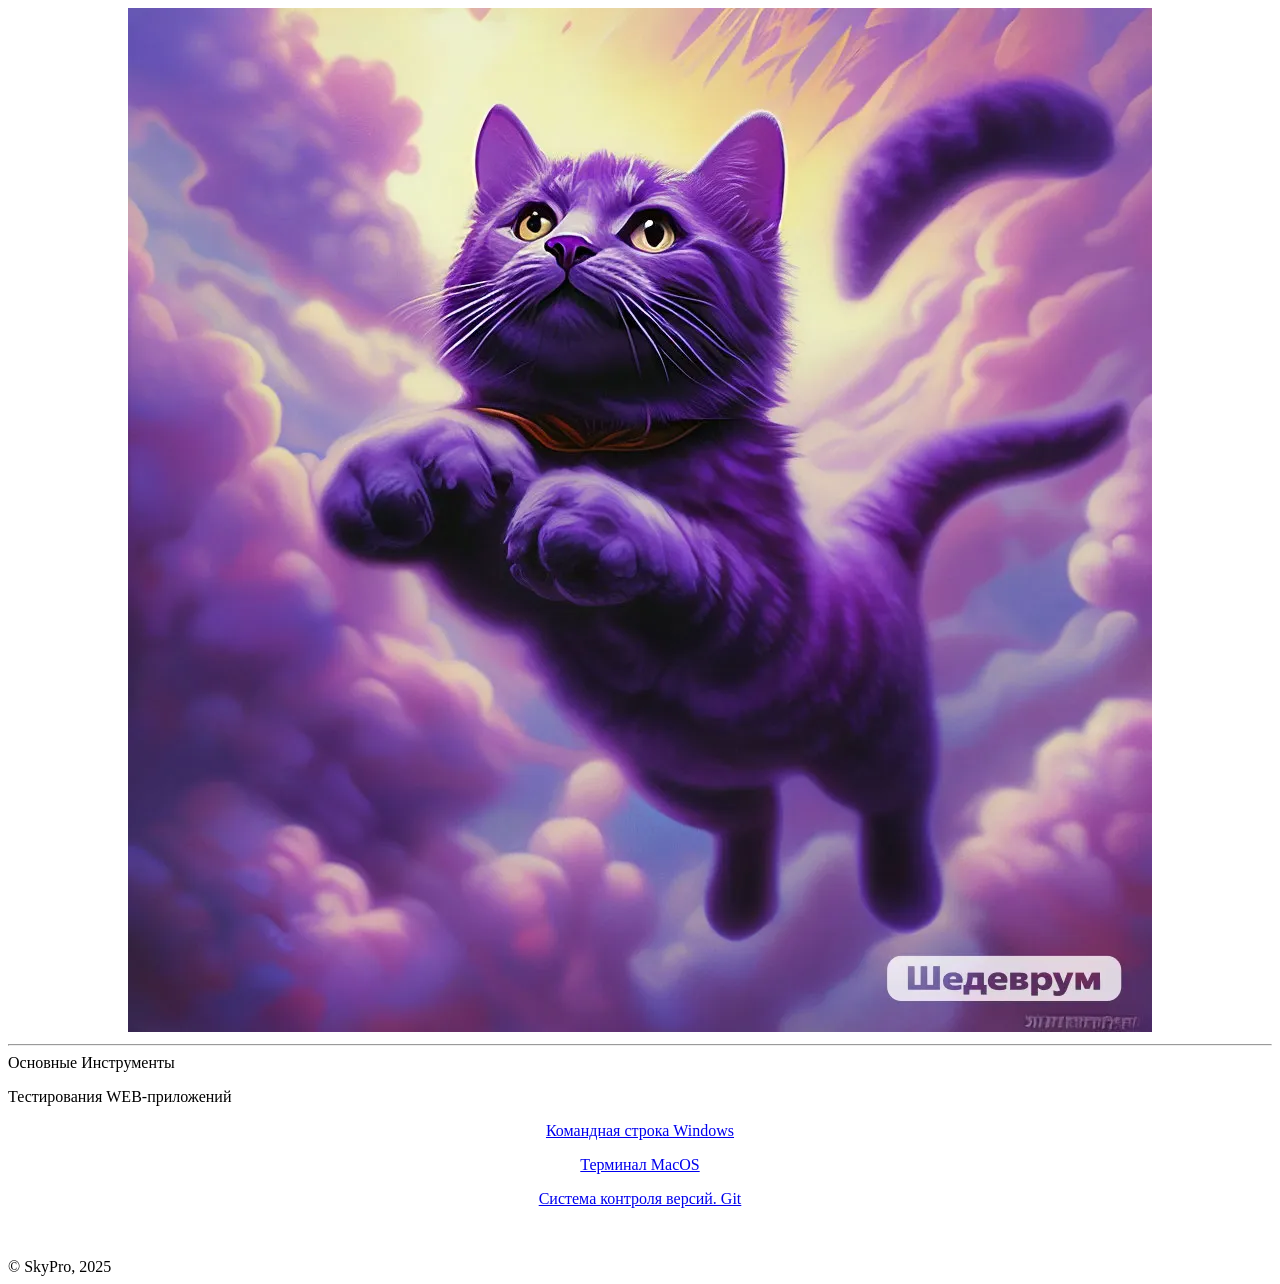
==== index.html @ 09da30a0 "опечатки на главной, ватар, кнопка Вернуться на главную, 2025" ====
<!DOCTYPE html>
<html>
   <head>
      <title>Portal for QA</title>
      <link rel="stylesheet" type="text/css" href="css/style.css">
      <link rel="stylesheet" type="text/css" href="css/font-awesome.css">
      <link rel="shortcut icon" href="img/fav.ico" type="image/x-icon">
      <link href="https://fonts.googleapis.com/css?family=Montserrat:700" rel="stylesheet">
      <meta charset="utf-8">
      <meta name="viewport" content="width=device-width, initial-scale=1">
   </head>
   <body>
      <!--Card-->
      <div class="card animated fadeIn">
         <center><img class="center animated rollIn" src="img/cat_ava.webp" alt="avatar"></center>
         <hr>
         <div class="name">
            Основные Инструменты
         </div>
         <p class="subtitle">Тестирования WEB-приложений</p>
         </p>
         <p class="location" align="center">
            <a href="html/cmd.html">Командная строка Windows</a>
         </p>
         <p class="location" align="center">
            <a href="html/mac.html">Терминал MacOS</a>
         </p>
          <p class="location" align="center">
            <a href="html/git.html">Система контроля версий. Git</a>
         </p>
         <p> <br>
         </p>
      </div>
      <!--footer-->
      <footer class="animated fadeIn">
         &copy; SkyPro, 2025
      </footer>
   </body>
</html>
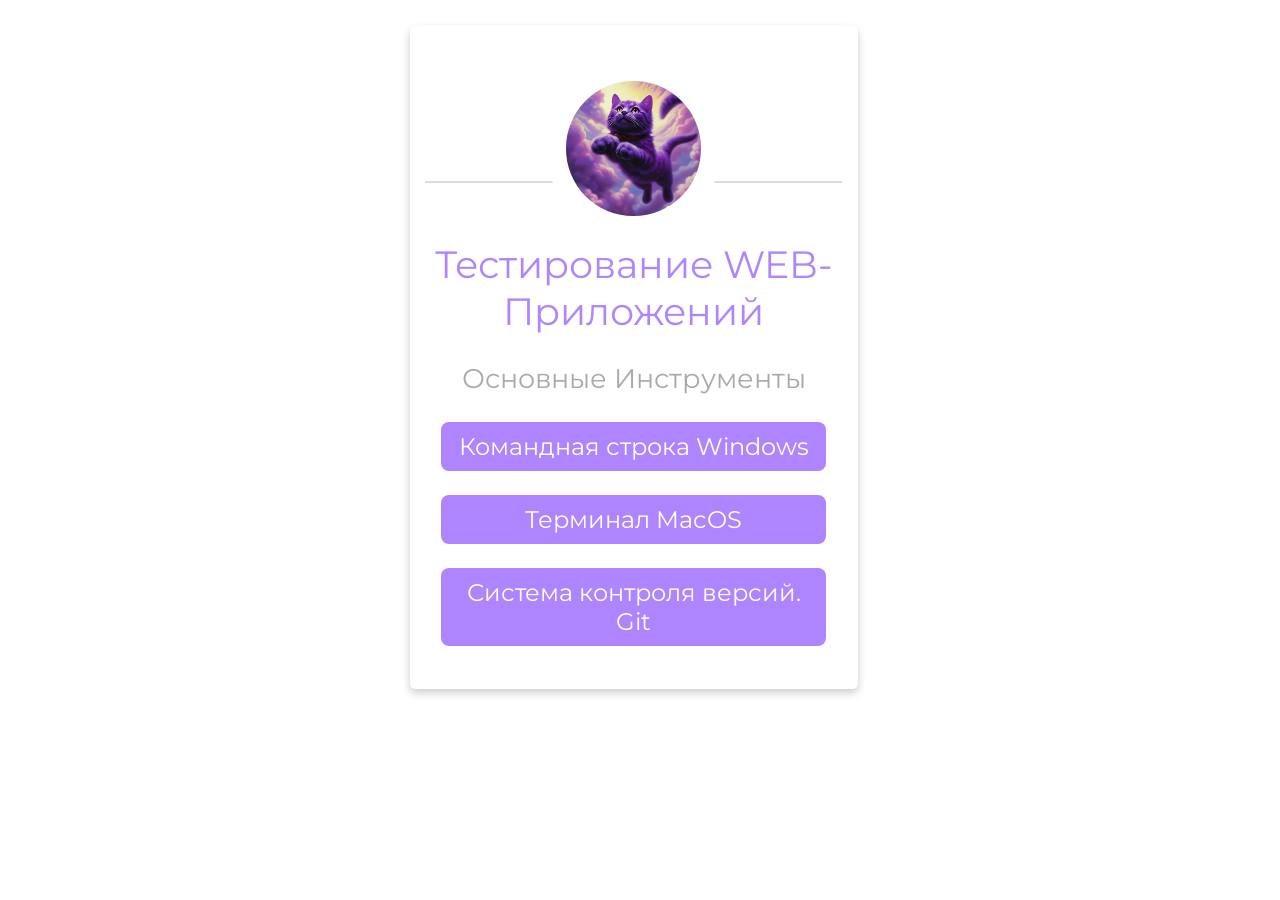
==== commit 73271b8a: "style, name, color" ====
--- a/index.html
+++ b/index.html
@@ -15,9 +15,9 @@
          <center><img class="center animated rollIn" src="img/cat_ava.webp" alt="avatar"></center>
          <hr>
          <div class="name">
-            Основные Инструменты
+            Тестирование WEB-приложений
          </div>
-         <p class="subtitle">Тестирования WEB-приложений</p>
+         <p class="subtitle">Основные Инструменты</p>
          </p>
          <p class="location" align="center">
             <a href="html/cmd.html">Командная строка Windows</a>
--- a/css/style.css
+++ b/css/style.css
@@ -0,0 +1,301 @@
+* {
+	font-family: 'Montserrat', sans-serif;
+}
+
+body {
+	width: 100%;
+	margin: 0px;
+	background-image: url(../img/bg.jpg);
+	background-repeat: repeat-y no-repeat;
+	background-size: cover;
+	background-position: center;
+	background-attachment: fixed;
+}
+
+.icons>a {
+	text-decoration: none;
+	color: darkgray;
+}
+
+.location>a {
+	text-decoration: none;
+	color: white;
+}
+
+.location:hover {
+	box-shadow: 0 8px 16px 0 rgba(0, 0, 0, 0.2);
+}
+
+
+/*---------- Responsive Grid ---------------*/
+
+@media screen and (min-width: 1001px) {
+	.card {
+		margin-left: 32%;
+		margin-top: 2%;
+		padding: 0px;
+		background-color: white;
+		box-shadow: 0 4px 8px 0 rgba(0, 0, 0, 0.2);
+		transition: 0.3s;
+		width: 35%;
+		border-radius: 5px;
+	}
+	.card:hover {
+		box-shadow: 0 8px 16px 0 rgba(0, 0, 0, 1);
+	}
+	img {
+		border: 20px solid white;
+		border-radius: 50%;
+		margin-top: 8%;
+		margin-bottom: -15% !important;
+		width: 30%;
+	}
+	.name {
+		text-align: center;
+		font-size: 2.4em;
+		color: rgb(175, 133, 255,1);
+		margin-top: 13%;
+		margin-bottom: auto;
+		text-transform: capitalize;
+	}
+	hr {
+		width: 93%;
+		height: 2px;
+		background-color: gainsboro;
+		border: 0px;
+	}
+	.subtitle {
+		text-align: center;
+		font-size: 1.7em;
+		color: darkgray;
+	}
+	.icons {
+		font-size: 18px;
+		text-align: center;
+		margin-right: 0px;
+		margin-left: 0px;
+		color: darkgray;
+		margin-bottom: 40px;
+	}
+	.location {
+		text-align: center;
+		color: white;
+		font-size: 1.5em;
+		display: block;
+		background-color: rgba(175,133,255,1);
+		padding: 10px;
+		margin-left: 7%;
+		margin-right: 7%;
+		border-radius: 8px;
+	}
+}
+
+@media (min-width: 100px) and (max-width: 728px) and (orientation:portrait) {
+	body {
+		width: 100%;
+		margin: 0px;
+		background: url(../img/bg.jpg) fixed no;
+		overflow-x: hidden;
+	}
+	hr {
+		width: 93%;
+		height: 2px;
+		background-color: gainsboro;
+		border: 0px;
+	}
+	.card {
+		margin-top: 10%;
+		margin-left: 2%;
+		margin-right: 0px;
+		background-color: white;
+		box-shadow: 0 4px 8px 0 rgba(0, 0, 0, 0.2);
+		transition: 0.3s;
+		width: 95%;
+		border-radius: 5px;
+	}
+	.card:hover {
+		box-shadow: 0 8px 16px 0 rgba(0, 0, 0, 1);
+	}
+	img {
+		border: 15px solid white;
+		margin-bottom: -20% !important;
+		border-radius: 50%;
+		width: 33%;
+	}
+	.name {
+		padding-right: 4px;
+		padding-left: 4px;
+		text-align: center;
+		font-size: 2.5em;
+		color: gainsboro;
+		margin-top: 16%;
+		margin-bottom: auto;
+		text-transform: capitalize;
+	}
+	.subtitle {
+		text-align: center;
+		font-size: 1.2em;
+		color: darkgray;
+	}
+	.icons {
+		font-size: 11px;
+		text-align: center;
+		margin-right: 0px;
+		margin-left: 0px;
+		color: darkgray;
+		margin-bottom: 40px;
+	}
+	.location {
+		text-align: center;
+		color: white;
+		font-size: 0.8em;
+		display: block;
+		background-color: rgba(175,133,255,1);
+		padding: 10px;
+		margin-left: 7%;
+		margin-right: 7%;
+		border-radius: 8px;
+	}
+}
+
+@media (min-width: 100px) and (max-width: 728px) and (orientation:landscape) {
+	body {
+		width: 100%;
+		margin: 0px;
+		background: url(../img/bg.jpg) fixed no;
+		overflow-x: hidden;
+	}
+	hr {
+		width: 93%;
+		height: 2px;
+		background-color: gainsboro;
+		border: 0px;
+	}
+	.card {
+		margin-top: 6%;
+		margin-left: 9%;
+		margin-right: 0px;
+		background-color: white;
+		box-shadow: 0 4px 8px 0 rgba(0, 0, 0, 0.2);
+		transition: 0.3s;
+		width: 80%;
+		border-radius: 5px;
+	}
+	.card:hover {
+		box-shadow: 0 8px 16px 0 rgba(0, 0, 0, 1);
+	}
+	img {
+		border: 15px solid white;
+		margin-bottom: -15% !important;
+		border-radius: 50%;
+		width: 25%;
+	}
+	.name {
+		padding-right: 4px;
+		padding-left: 4px;
+		text-align: center;
+		font-size: 2.8em;
+		color: gainsboro;
+		margin-top: 16%;
+		margin-bottom: auto;
+		text-transform: capitalize;
+	}
+	.subtitle {
+		text-align: center;
+		font-size: 1.9em;
+		color: darkgray;
+	}
+	.icons {
+		font-size: 18px;
+		text-align: center;
+		margin-right: 0px;
+		margin-left: 0px;
+		color: darkgray;
+		margin-bottom: 40px;
+	}
+	.location {
+		text-align: center;
+		color: white;
+		font-size: 1.5em;
+		display: block;
+		background-color: rgba(175,133,255,1);
+		padding: 10px;
+		margin-left: 7%;
+		margin-right: 7%;
+		border-radius: 8px;
+	}
+}
+
+@media only screen and (min-width: 728px) and (max-width: 1000px) {
+	body {
+		width: 100%;
+		margin: 0px;
+		background: url(../img/bg.jpg) fixed no;
+		overflow-x: hidden;
+	}
+	hr {
+		width: 93%;
+		height: 2px;
+		background-color: gainsboro;
+		border: 0px;
+	}
+	.card {
+		margin-top: 4%;
+		margin-left: 13%;
+		align-content: center;
+		background-color: white;
+		box-shadow: 0 4px 8px 0 rgba(0, 0, 0, 0.2);
+		transition: 0.3s;
+		width: 75%;
+		border-radius: 5px;
+	}
+	.card:hover {
+		box-shadow: 0 8px 16px 0 rgba(0, 0, 0, 1);
+	}
+	img {
+		border: 15px solid white;
+		margin-bottom: -18% !important;
+		border-radius: 50%;
+		width: 30%;
+	}
+	.name {
+		text-align: center;
+		font-size: 2.5em;
+		color: gainsboro;
+		margin-top: 16%;
+		margin-bottom: auto;
+		text-transform: capitalize;
+	}
+	.subtitle {
+		text-align: center;
+		font-size: 2em;
+		color: darkgray;
+	}
+	.icons {
+		font-size: 15px;
+		text-align: center;
+		margin-right: 0px;
+		margin-left: 0px;
+		color: darkgray;
+		margin-bottom: 40px;
+	}
+	.location {
+		text-align: center;
+		color: white;
+		font-size: 1.8em;
+		display: block;
+		background-color: rgba(175,133,255,1);
+		padding: 10px;
+		margin-left: 7%;
+		margin-right: 7%;
+		border-radius: 8px;
+	}
+}
+
+
+/*---------- Responsive Grid Ends ---------------*/
+footer {
+	text-align: center;
+	color: white;
+	font-size: 1.2em
+}
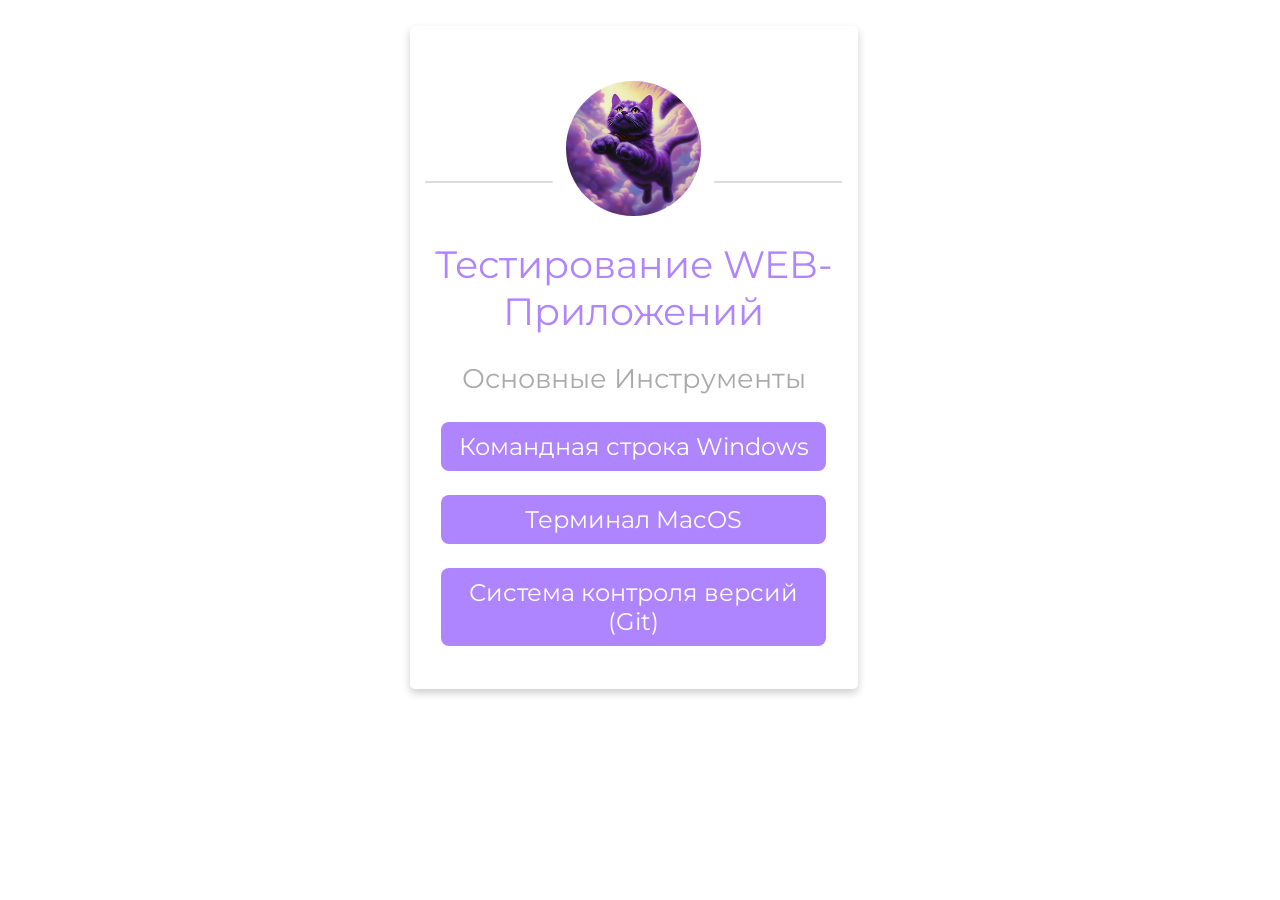
==== commit d9225b26: "ind" ====
--- a/index.html
+++ b/index.html
@@ -26,7 +26,7 @@
             <a href="html/mac.html">Терминал MacOS</a>
          </p>
           <p class="location" align="center">
-            <a href="html/git.html">Система контроля версий. Git</a>
+            <a href="html/git.html">Система контроля версий (Git)</a>
          </p>
          <p> <br>
          </p>
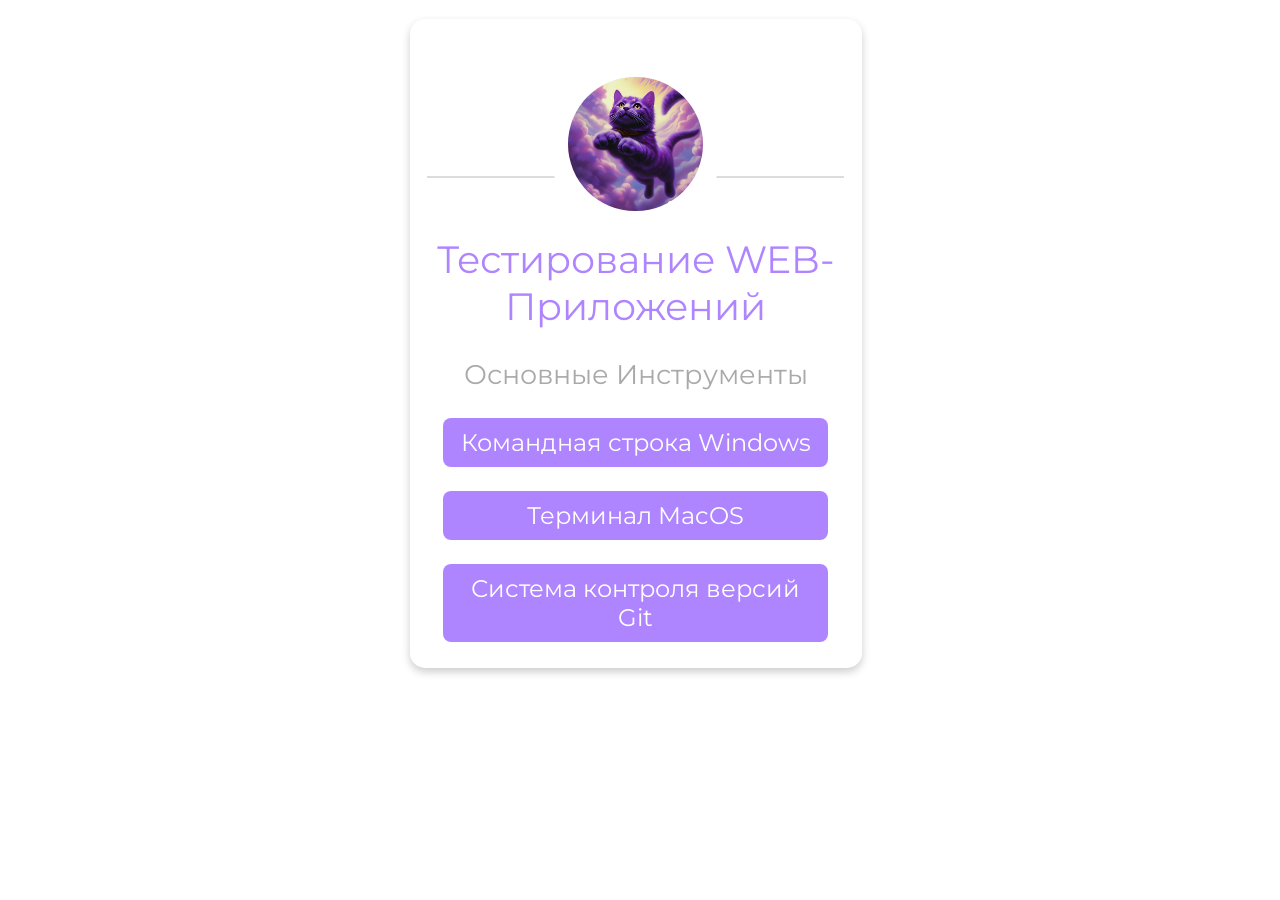
==== commit 0b7b4ecb: "terminal, git, flavicon, MAC commands" ====
--- a/index.html
+++ b/index.html
@@ -26,10 +26,9 @@
             <a href="html/mac.html">Терминал MacOS</a>
          </p>
           <p class="location" align="center">
-            <a href="html/git.html">Система контроля версий (Git)</a>
+            <a href="html/git.html">Система контроля версий Git</a>
          </p>
-         <p> <br>
-         </p>
+
       </div>
       <!--footer-->
       <footer class="animated fadeIn">
--- a/css/style.css
+++ b/css/style.css
@@ -32,13 +32,13 @@
 @media screen and (min-width: 1001px) {
 	.card {
 		margin-left: 32%;
-		margin-top: 2%;
-		padding: 0px;
+		margin-top: 1.5%;
+		padding: 2px;
 		background-color: white;
 		box-shadow: 0 4px 8px 0 rgba(0, 0, 0, 0.2);
 		transition: 0.3s;
 		width: 35%;
-		border-radius: 5px;
+		border-radius: 15px;
 	}
 	.card:hover {
 		box-shadow: 0 8px 16px 0 rgba(0, 0, 0, 1);
@@ -88,7 +88,15 @@
 		margin-right: 7%;
 		border-radius: 8px;
 	}
-}
+
+	h3 {
+		text-align: center;
+		color:rgb(175, 133, 255,1);
+	}
+
+}
+
+
 
 @media (min-width: 100px) and (max-width: 728px) and (orientation:portrait) {
 	body {
@@ -127,10 +135,11 @@
 		padding-left: 4px;
 		text-align: center;
 		font-size: 2.5em;
-		color: gainsboro;
+		color: rgb(175, 133, 255,1);
 		margin-top: 16%;
 		margin-bottom: auto;
 		text-transform: capitalize;
+		width: 80%;
 	}
 	.subtitle {
 		text-align: center;
@@ -156,6 +165,11 @@
 		margin-right: 7%;
 		border-radius: 8px;
 	}
+	h3 {
+		text-align: center;
+		color:rgb(175, 133, 255,1);
+		width: 80%;
+	}
 }
 
 @media (min-width: 100px) and (max-width: 728px) and (orientation:landscape) {
@@ -195,7 +209,7 @@
 		padding-left: 4px;
 		text-align: center;
 		font-size: 2.8em;
-		color: gainsboro;
+		color: rgb(175, 133, 255,1);
 		margin-top: 16%;
 		margin-bottom: auto;
 		text-transform: capitalize;
@@ -224,7 +238,12 @@
 		margin-right: 7%;
 		border-radius: 8px;
 	}
-}
+	h3 {
+		text-align: center;
+		color:rgb(175, 133, 255,1);
+	}
+}
+
 
 @media only screen and (min-width: 728px) and (max-width: 1000px) {
 	body {
@@ -261,7 +280,7 @@
 	.name {
 		text-align: center;
 		font-size: 2.5em;
-		color: gainsboro;
+		color: rgb(175, 133, 255,1);
 		margin-top: 16%;
 		margin-bottom: auto;
 		text-transform: capitalize;
@@ -290,12 +309,17 @@
 		margin-right: 7%;
 		border-radius: 8px;
 	}
+	h3 {
+		text-align: center;
+		color:rgb(175, 133, 255,1);
+	}
 }
 
 
 /*---------- Responsive Grid Ends ---------------*/
 footer {
+	margin-top: 1%;
 	text-align: center;
 	color: white;
-	font-size: 1.2em
-}
+	font-size: 1.1em
+}
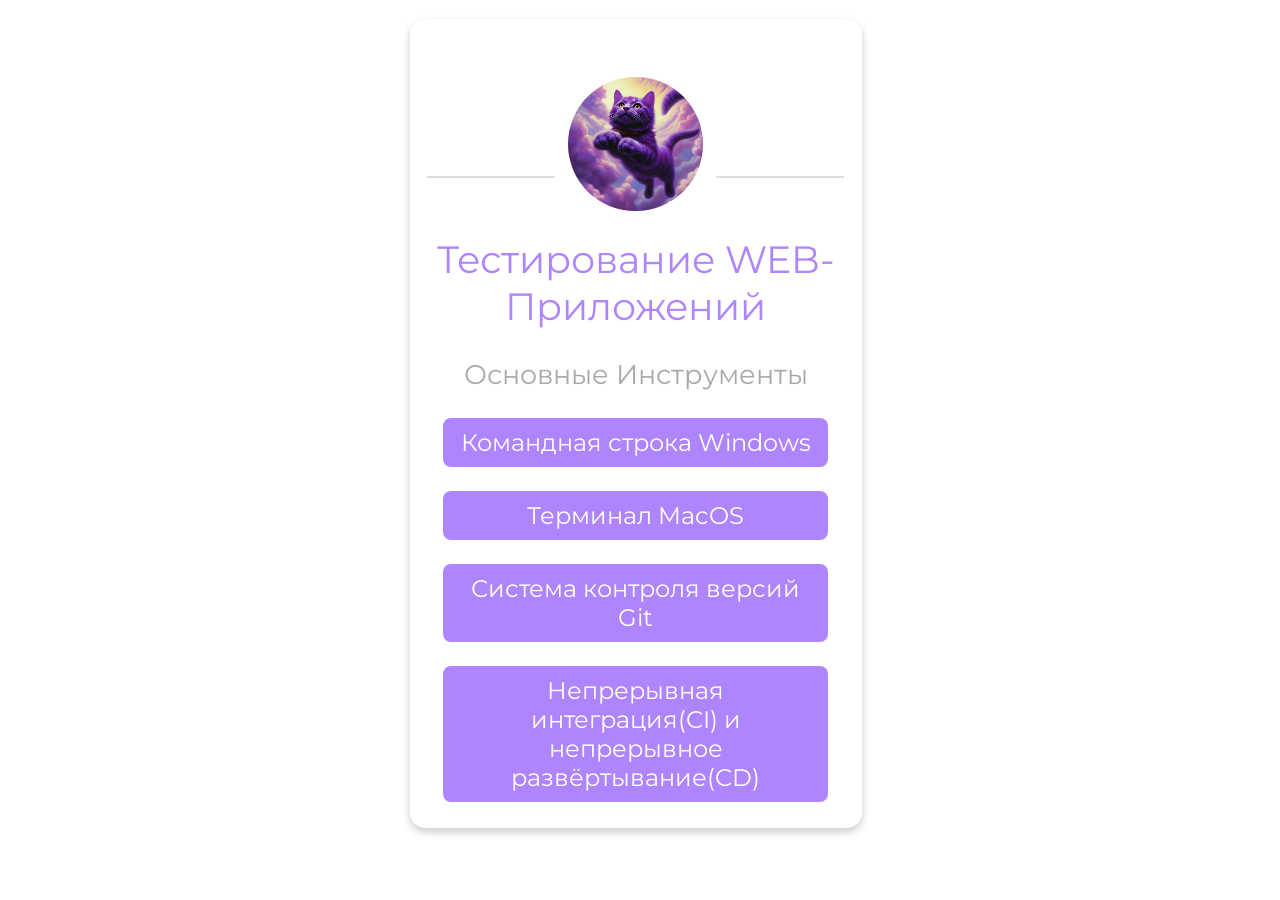
==== commit 204799bf: "new file, improvements" ====
--- a/index.html
+++ b/index.html
@@ -1,7 +1,7 @@
 <!DOCTYPE html>
 <html>
    <head>
-      <title>Portal for QA</title>
+      <title>Подсказки начинающему тостору</title>
       <link rel="stylesheet" type="text/css" href="css/style.css">
       <link rel="stylesheet" type="text/css" href="css/font-awesome.css">
       <link rel="shortcut icon" href="img/fav.ico" type="image/x-icon">
@@ -28,6 +28,9 @@
           <p class="location" align="center">
             <a href="html/git.html">Система контроля версий Git</a>
          </p>
+         <p class="location" align="center">
+            <a href="html/CI_CD.html">Непрерывная интеграция(CI) и непрерывное развёртывание(CD)</a>
+         </p>
 
       </div>
       <!--footer-->
--- a/css/style.css
+++ b/css/style.css
@@ -245,7 +245,7 @@
 }
 
 
-@media only screen and (min-width: 728px) and (max-width: 1000px) {
+@media only screen and (min-width: 100px) and (max-width: 1000px) {
 	body {
 		width: 100%;
 		margin: 0px;
